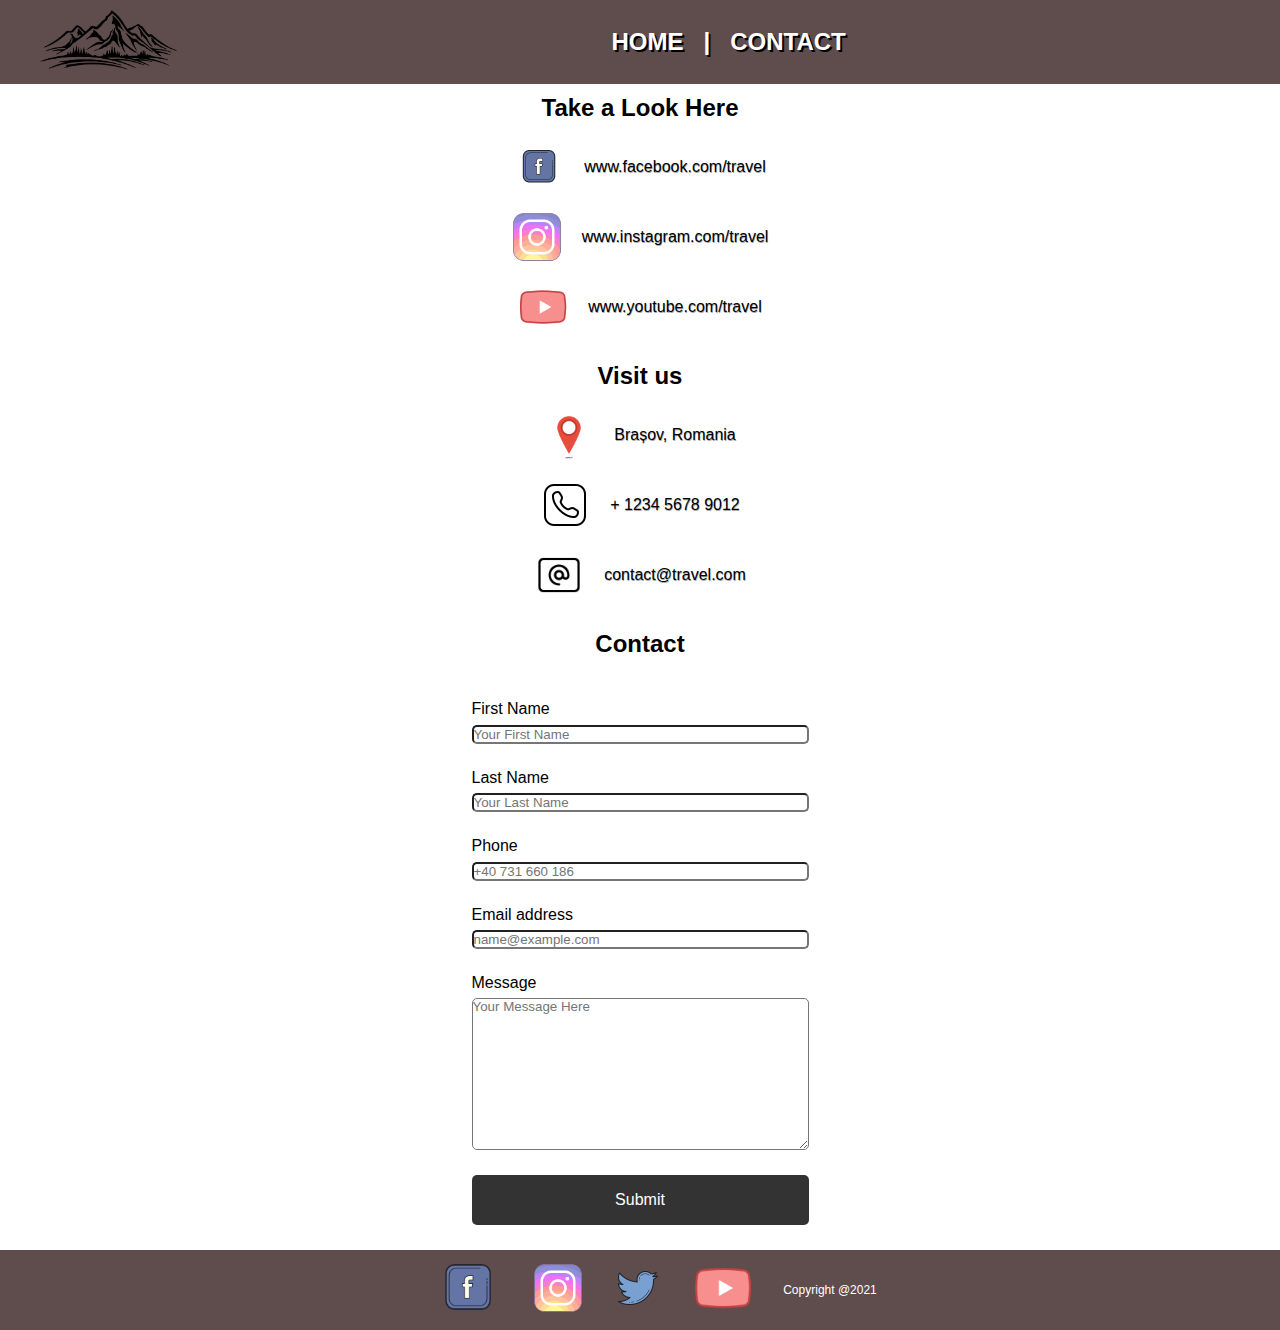
==== contact.html @ ed65b400 "Add contact.html and work on that" ====
<!DOCTYPE html>

<html lang="en">
    <head>
        <meta http-equiv="Content-Type" content="text/html;charset=UTF-8" />
        <meta name="viewport" content="width=device-width, initial-scale=1.0" />
        <link rel="stylesheet" href="style_contact.css">
        <title>Transylvanian Resorts - Contact</title>
    </head>

    <body>
        <header class="main-header">
            <nav class="main-nav">
                <figure class="nav-logo">
                    <a href="#"><img src="images/logo.png" alt="logo-image-small" class="logo"></a>
                </figure>
                <ul>
                    <li><a href="index.html">Home</a></li>
                    <li><a>|</a></li>
                    <li><a href="contact.html">Contact</a></li>
                </ul>
            </nav>
        </header>

        <main class="main-content">
            <section class="main-content-contact">
              <h2>Take a Look Here</h2>
              <section class="contact-item">
                <img src="images/icon-facebook.png" alt="facebook-logo" width="50" height="50">
                <a href="#">www.facebook.com/travel</a>
              </section>
              <section class="contact-item">
                <img src="images/icon-instagram.png" alt="instagram-logo" width="50" height="50">
                <a href="#">www.instagram.com/travel</a>
              </section>
              <section class="contact-item">
                <img src="images/icon-youtube.png" alt="youtube-logo" width="50" height="50">
                <a href="#">www.youtube.com/travel</a>
              </section>

              <h2>Visit us</h2>
              <section class="contact-item">
                <img src="images/icon-location.png" alt="location-pin-icon" width="50" height="50">
                <a href="#">Brașov, Romania</a>
              </section>
              <section class="contact-item">
                <img src="images/icon-phone.png" alt="phone-logo" width="50" height="50">
                <a href="#">+ 1234 5678 9012</a>
              </section>
              <section class="contact-item">
                <img src="images/icon-email.png" alt="email-logo" width="50" height="50">
                <a href="mailto:contact@travel.com">contact@travel.com</a>
              </section>
            </section>

            <section class="main-content-form">
              <h2>Contact</h2>
              <form name="contactForm" action="">
                <div class="form-group">
                  <label for="firstName">First Name</label>
                  <input
                    class="form-control"
                    type="text"
                    name="firstName"
                    placeholder="Your First Name"
                    required
                  />
                </div>

                <div class="form-group">
                  <label for="lastName">Last Name</label>
                  <input
                    class="form-control"
                    type="text"
                    name="lastName"
                    placeholder="Your Last Name"
                    required
                  />
                </div>

                <div class="form-group">
                  <label for="phone">Phone</label>
                  <input
                    class="form-control"
                    type="text"
                    name="phone"
                    placeholder="+40 731 660 186"
                    required
                  />
                </div>

                <div class="form-group">
                  <label for="email">Email address</label>
                  <input
                    name="email"
                    type="email"
                    class="form-control"
                    id="email"
                    placeholder="name@example.com"
                    required
                  />
                </div>

                <div class="form-group">
                  <label for="message">Message</label>
                  <textarea
                    class="form-control"
                    type="textarea"
                    name="message"
                    placeholder="Your Message Here"
                    rows="10"
                    cols="40"
                    required
                  ></textarea>
                </div>

                <div id="errorAlert" class="error"></div>

                <div class="form-group">
                  <button type="button" class="btn btn-primary">
                    Submit
                  </button>
                </div>
              </form>

              <div id="successMessage" class="success hidden">
                Message sent successfully!
              </div>

            </section>
        </main>

        <footer class="main-footer">
            <nav class="footer-nav">
                <ul>
                    <li><a href="#"><img src="images/icon-facebook.png" alt="facebook-logo" width="70" height="70"></a></li>
                    <li><a href="#"><img src="images/icon-instagram.png" alt="instagram-logo" width="50" height="50"></a></li>
                    <li><a href="#"><img src="images/icon-twitter.png" alt="twitter-logo" width="50" height="50"></a></li>
                    <li><a href="#"><img src="images/icon-youtube.png" alt="youtube-logo" width="60" height="60"></a></li>
                    <li id="copyright">Copyright @2021</li>
                </ul>
            </nav>
        </footer>

        <script type="text/javascript" src="script.js"></script>
    </body>
</html>
---- style_contact.css ----
/* Variables */
:root {
	--main-nav-color: #5f4c4c;
	--main-shadow-color: darkgrey;
	--main-text-color-over-pictures: white;
	--main-shadow-color-over-pictures: black;
}

/* General */
* {
    margin: 0;
    padding: 0;
    list-style: none;
    font-family: sans-serif;
    /* border: 1px solid black; */
}

li {
    list-style: none;
}

a:hover {
	opacity: 0.7;
}

/* Images are now responsive */
 img {
	max-width: 100%;
	height: auto;
}

/* Header */
.main-header {
	display: flex;
	flex-direction: column;
	align-content: space-around;
}

/* Header -> Logo */
.nav-logo {
	display: flex;
	justify-content: flex-start;
}

.logo {
	width: 180px;
	height: 60px;
}

/* Header -> Nav */
.main-nav {
	display: flex;
	flex-direction: row;
	justify-content: space-around;
	align-items: center;
	flex-wrap: wrap;
	background-color: var(--main-nav-color);
}

.main-nav ul {
	display: flex;
	order: 1;
	width: 100%;
	justify-content: center;
	margin-top: 10px;
	margin-bottom: 10px;
}

.main-nav ul li {
	margin-left: 10px;
	margin-right: 10px;
}

.main-nav ul li a {
	color: var(--main-text-color-over-pictures);
	text-transform: uppercase;
	text-decoration: none;
	font-weight: bold;
	font-size: 1.5rem;
	text-shadow: 2px 2px var(--main-shadow-color-over-pictures);
}

/* Header Media Screen */

@media screen and (min-width: 550px) {
	.main-nav ul {
	  width: 100%;
	  margin-top: 0;
	  margin-bottom: 0;
	}

	.logo {
		width: auto;
	}

	.nav-logo {
		margin-top: 10px;
		margin-bottom: 10px;
		margin-left: 40px;
	}

	.main-nav {
		justify-content: space-between;
		flex-wrap: nowrap;
	}
}

/* Main */

.main-content {
  display: flex;
  flex-direction: column;
  width: 100%;
  flex-wrap: wrap;
  align-items: center;
	justify-content: center;
}

.main-content h2 {
	margin-top: 10px;
	margin-bottom: 20px;
}

.main-content-contact {
  display: flex;
  flex-direction: column;
  width: 80%;
  align-items: center;
	justify-content: center;
  flex-wrap: wrap;
}

.main-content-contact h2 {
  align-self: center;
}

.main-content-form {
  display: flex;
  flex-direction: column;
  width: 80%;
  align-items: center;
	justify-content: center;
}

.contact-item {
	display: flex;
	flex-direction: row;
	justify-content: flex-start;
	align-items: center;
	margin-bottom: 20px;
}

.contact-item a {
	color: black;
	text-align: center;
	font-size: 1rem;
	text-shadow: 0.5px 1px var(--main-shadow-color);
	text-decoration: none;
  padding-left: 20px;
}


/* Form */

.form-control {
	border-radius: 5px;
}

.form-group {
	display: flex;
	flex-direction: column;
	margin-bottom: 25px;
}

.form-group label {
	margin-bottom: 5px;
}

.form-group {
  display: flex;
  flex-direction: column;
  margin-top: 1.4rem;
  max-width: 30em;
}

.form-group label {
  margin-bottom: 0.4rem;
}

.error {
  color: red;
}

button {
  background-color: #333;
  border: none;
  color: white;
  border-radius: 5px;
  padding: 1em 2em;
  text-align: center;
  text-decoration: none;
  display: inline-block;
  font-size: 1rem;
}

.hidden {
  display: none;
}

.success {
  color: green;
  margin: 1em 0;
  font-size: 1.2em;
}

/* Main Media Screen */

@media screen and (min-width: 800px) {

}

/* Footer */

.main-footer {
	display: flex;
	justify-content: flex-start;
	flex-direction: column;
	width: 100%;
	flex-wrap: wrap;
}

/* Footer -> Navbar*/
.footer-nav {
	/* margin-top: 20px; */
	background-color: var(--main-nav-color);
}

.footer-nav ul {
	display: flex;
	flex-direction: column;
	flex-wrap: wrap;
	align-items: center;
	justify-content: center;
	width: 100%;
	height: 100%;
	margin-top: 5px;
	margin-bottom: 10px;
}

#copyright {
	font-size: 0.75rem;
	color: var(--main-text-color-over-pictures);
}

/* Foooter Media Screen */

@media screen and (min-width: 800px) {
	/* Footer -> NavBar */
	.footer-nav {
		height: 80px;
	}

	.footer-nav ul {
		flex-direction: row;
		flex-wrap: wrap;
		align-items: center;
		justify-content: center;
		width: 100%;
		height: 100%;
		margin-top: 0;
	}

	.footer-nav ul li {
		margin-top: 0;
		margin-left: 30px;
	}
}
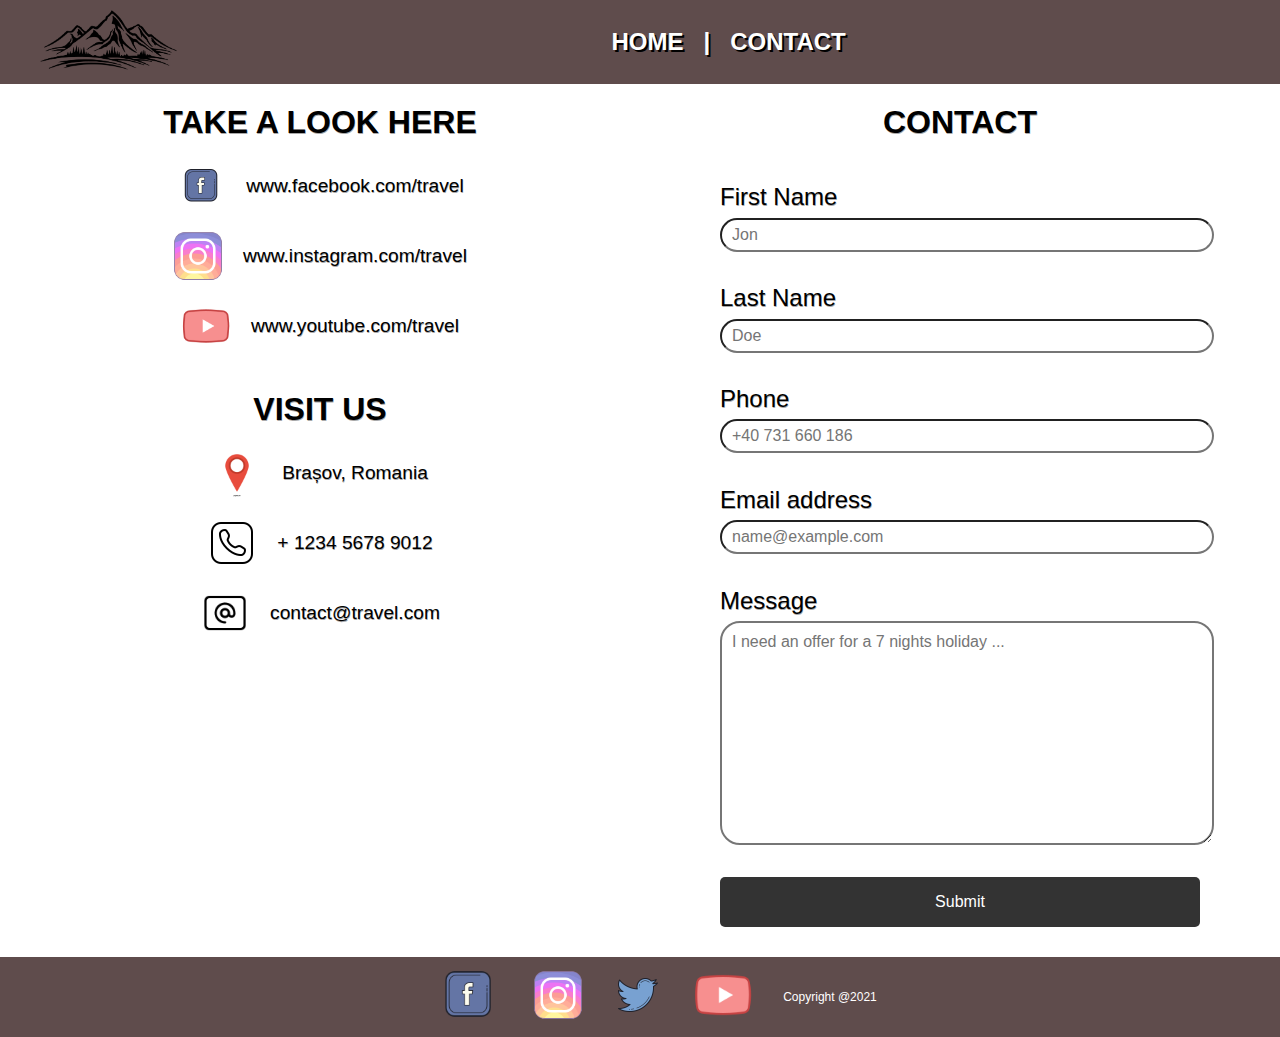
==== commit 6ccdb9de: "last commit" ====
--- a/contact.html
+++ b/contact.html
@@ -55,14 +55,15 @@
 
             <section class="main-content-form">
               <h2>Contact</h2>
-              <form name="contactForm" action="">
+              <form name="contactForm">
                 <div class="form-group">
                   <label for="firstName">First Name</label>
                   <input
+                    id="firstName"
                     class="form-control"
                     type="text"
                     name="firstName"
-                    placeholder="Your First Name"
+                    placeholder="Jon"
                     required
                   />
                 </div>
@@ -70,10 +71,11 @@
                 <div class="form-group">
                   <label for="lastName">Last Name</label>
                   <input
+                    id="lastName"
                     class="form-control"
                     type="text"
                     name="lastName"
-                    placeholder="Your Last Name"
+                    placeholder="Doe"
                     required
                   />
                 </div>
@@ -81,6 +83,7 @@
                 <div class="form-group">
                   <label for="phone">Phone</label>
                   <input
+                    id="phone"
                     class="form-control"
                     type="text"
                     name="phone"
@@ -92,10 +95,10 @@
                 <div class="form-group">
                   <label for="email">Email address</label>
                   <input
+                    id="email"
                     name="email"
                     type="email"
                     class="form-control"
-                    id="email"
                     placeholder="name@example.com"
                     required
                   />
@@ -104,10 +107,10 @@
                 <div class="form-group">
                   <label for="message">Message</label>
                   <textarea
+                    id="message"
                     class="form-control"
-                    type="textarea"
                     name="message"
-                    placeholder="Your Message Here"
+                    placeholder="I need an offer for a 7 nights holiday ..."
                     rows="10"
                     cols="40"
                     required
@@ -142,6 +145,6 @@
             </nav>
         </footer>
 
-        <script type="text/javascript" src="script.js"></script>
+        <script src="script.js"></script>
     </body>
 </html>
--- a/style_contact.css
+++ b/style_contact.css
@@ -29,6 +29,17 @@
 	height: auto;
 }
 
+/* Make the page to fullfill the entire height space */
+html,
+body {
+    height: 100%;
+}
+
+body {
+	display: flex;
+	flex-direction: column;
+}
+
 /* Header */
 .main-header {
 	display: flex;
@@ -117,8 +128,11 @@
 }
 
 .main-content h2 {
-	margin-top: 10px;
-	margin-bottom: 20px;
+	text-align: center;
+	margin: 20px auto;
+	font-size: 2rem;
+	text-transform: uppercase;
+	text-shadow: 0.5px 1px var(--main-shadow-color);
 }
 
 .main-content-contact {
@@ -153,7 +167,7 @@
 .contact-item a {
 	color: black;
 	text-align: center;
-	font-size: 1rem;
+	font-size: 1.2rem;
 	text-shadow: 0.5px 1px var(--main-shadow-color);
 	text-decoration: none;
   padding-left: 20px;
@@ -162,17 +176,63 @@
 
 /* Form */
 
+input {
+	width: 100%;
+	padding-left: 10px;
+	min-height: 30px;
+	-webkit-transition: 0.5s;
+  transition: 0.5s;
+  outline: none;
+	font-size: 1rem;
+}
+
+input:focus {
+	border-radius: 5px;
+	border: 3px solid #555;
+}
+
+textarea {
+	padding: 10px 10px 10px 10px;
+	min-height: 200px;
+	min-width: 98%;
+	max-width: 98%;
+	border-width: 2px;
+	-webkit-transition: 0.5s;
+  transition: 0.5s;
+  outline: none;
+	font-size: 1rem;
+}
+
+textarea:focus {
+	border-radius: 5px;
+	border: 3px solid #555;
+}
+
+.main-content-form form {
+	width: 80%;
+	display: flex;
+	flex-direction: column;
+	align-items: center;
+	justify-content: center;
+}
+
 .form-control {
-	border-radius: 5px;
+	border-radius: 20px;
+	width: 100%;
 }
 
 .form-group {
 	display: flex;
 	flex-direction: column;
-	margin-bottom: 25px;
+	margin-bottom: 10px;
+	width: 100%;
 }
 
 .form-group label {
+	color: black;
+	font-size: 1.5rem;
+	text-shadow: 0.5px 1px var(--main-shadow-color);
+	text-decoration: none;
 	margin-bottom: 5px;
 }
 
@@ -201,6 +261,12 @@
   text-decoration: none;
   display: inline-block;
   font-size: 1rem;
+	margin-bottom: 20px;
+}
+
+button:hover {
+	opacity: 0.7;
+	cursor: pointer;
 }
 
 .hidden {
@@ -216,6 +282,11 @@
 /* Main Media Screen */
 
 @media screen and (min-width: 800px) {
+	.main-content {
+		align-items: flex-start;
+		flex-direction: row;
+		flex-wrap: nowrap;
+	}
 
 }
 
@@ -227,6 +298,7 @@
 	flex-direction: column;
 	width: 100%;
 	flex-wrap: wrap;
+	margin-top: auto;
 }
 
 /* Footer -> Navbar*/
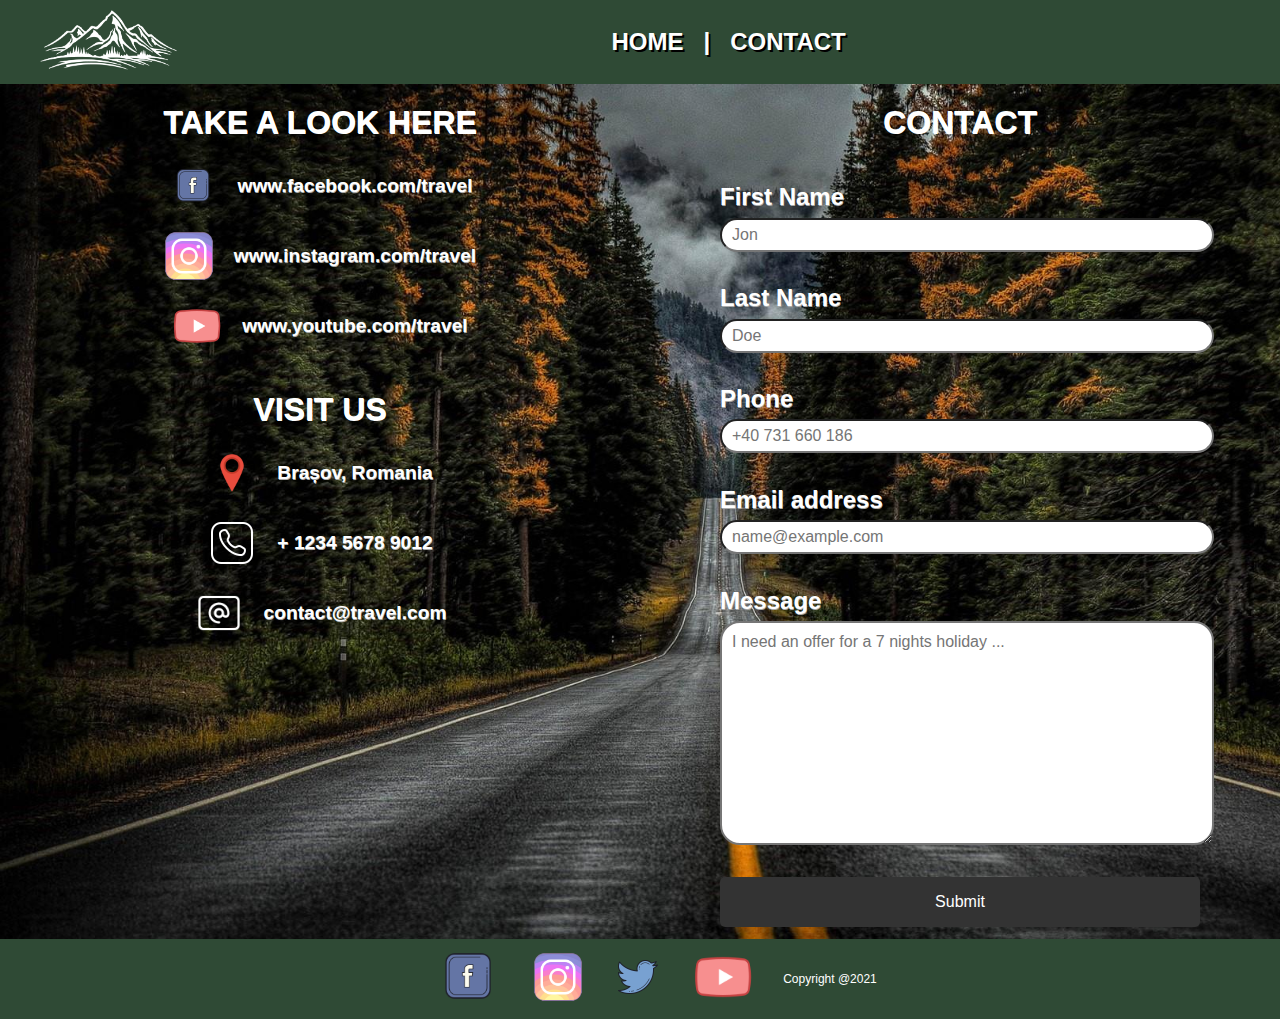
==== commit 34c0752d: "last upd" ====
--- a/contact.html
+++ b/contact.html
@@ -12,7 +12,7 @@
         <header class="main-header">
             <nav class="main-nav">
                 <figure class="nav-logo">
-                    <a href="#"><img src="images/logo.png" alt="logo-image-small" class="logo"></a>
+                    <a href="#"><img src="images/logo.png" alt="logo-image-small" class="logo invert-color"></a>
                 </figure>
                 <ul>
                     <li><a href="index.html">Home</a></li>
@@ -44,11 +44,11 @@
                 <a href="#">Brașov, Romania</a>
               </section>
               <section class="contact-item">
-                <img src="images/icon-phone.png" alt="phone-logo" width="50" height="50">
+                <img src="images/icon-phone.png" alt="phone-logo" width="50" height="50" class="invert-color">
                 <a href="#">+ 1234 5678 9012</a>
               </section>
               <section class="contact-item">
-                <img src="images/icon-email.png" alt="email-logo" width="50" height="50">
+                <img src="images/icon-email.png" alt="email-logo" width="50" height="50" class="invert-color">
                 <a href="mailto:contact@travel.com">contact@travel.com</a>
               </section>
             </section>
--- a/style_contact.css
+++ b/style_contact.css
@@ -1,6 +1,6 @@
 /* Variables */
 :root {
-	--main-nav-color: #5f4c4c;
+	--main-nav-color: #2f4a35;
 	--main-shadow-color: darkgrey;
 	--main-text-color-over-pictures: white;
 	--main-shadow-color-over-pictures: black;
@@ -40,6 +40,10 @@
 	flex-direction: column;
 }
 
+.invert-color {
+	filter: invert(1);
+}
+
 /* Header */
 .main-header {
 	display: flex;
@@ -119,6 +123,14 @@
 /* Main */
 
 .main-content {
+	background-image: url("images/cover-offer.jpg");
+	background-repeat: no-repeat;
+	background-size: cover;
+	color: white;
+	font-weight: 600;
+}
+
+.main-content {
   display: flex;
   flex-direction: column;
   width: 100%;
@@ -132,7 +144,7 @@
 	margin: 20px auto;
 	font-size: 2rem;
 	text-transform: uppercase;
-	text-shadow: 0.5px 1px var(--main-shadow-color);
+	text-shadow: 0.5px 1px var(--main-text-color-over-pictures);
 }
 
 .main-content-contact {
@@ -165,7 +177,7 @@
 }
 
 .contact-item a {
-	color: black;
+	color: var(--main-text-color-over-pictures);
 	text-align: center;
 	font-size: 1.2rem;
 	text-shadow: 0.5px 1px var(--main-shadow-color);
@@ -229,7 +241,7 @@
 }
 
 .form-group label {
-	color: black;
+	color: var(--main-text-color-over-pictures);
 	font-size: 1.5rem;
 	text-shadow: 0.5px 1px var(--main-shadow-color);
 	text-decoration: none;
@@ -274,7 +286,7 @@
 }
 
 .success {
-  color: green;
+  color: white;
   margin: 1em 0;
   font-size: 1.2em;
 }
@@ -286,6 +298,7 @@
 		align-items: flex-start;
 		flex-direction: row;
 		flex-wrap: nowrap;
+		min-height: 95vh;
 	}
 
 }
